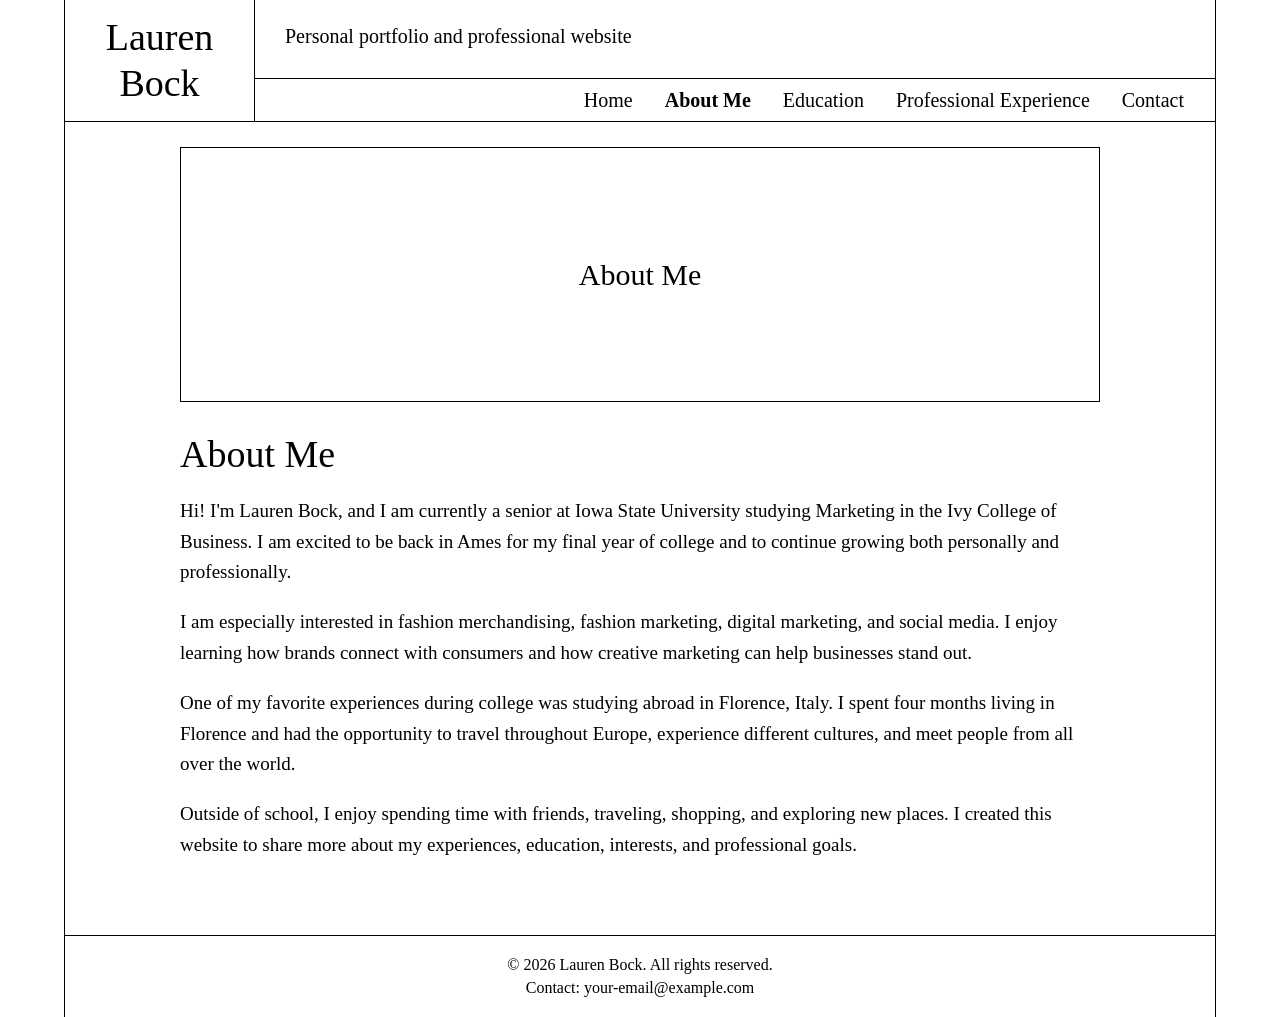
==== about.html @ a588fd4f "Add about.html with personal information" ====
<!DOCTYPE html>
<html lang="en">

<head>
    <meta charset="UTF-8">
    <meta name="viewport" content="width=device-width, initial-scale=1.0">

    <title>Lauren Bock | About Me</title>

    <link rel="stylesheet" href="style.css">
</head>

<body>

    <div class="website-container">

        <!-- HEADER AND TOP NAVIGATION -->
        <div id="site-header"></div>


        <!-- MAIN CONTENT -->
        <main class="main-content">

            <!-- HERO IMAGE -->
            <div class="hero-image">
                <div class="hero-placeholder">
                    About Me
                </div>
            </div>


            <!-- ABOUT ME CONTENT -->
            <section class="content-section">

                <h1>About Me</h1>

                <p>
                    Hi! I'm Lauren Bock, and I am currently a senior at
                    Iowa State University studying Marketing in the Ivy
                    College of Business. I am excited to be back in Ames
                    for my final year of college and to continue growing
                    both personally and professionally.
                </p>

                <p>
                    I am especially interested in fashion merchandising,
                    fashion marketing, digital marketing, and social media.
                    I enjoy learning how brands connect with consumers and
                    how creative marketing can help businesses stand out.
                </p>

                <p>
                    One of my favorite experiences during college was
                    studying abroad in Florence, Italy. I spent four months
                    living in Florence and had the opportunity to travel
                    throughout Europe, experience different cultures, and
                    meet people from all over the world.
                </p>

                <p>
                    Outside of school, I enjoy spending time with friends,
                    traveling, shopping, and exploring new places. I created
                    this website to share more about my experiences,
                    education, interests, and professional goals.
                </p>

            </section>

        </main>


        <!-- FOOTER -->
        <div id="site-footer"></div>

    </div>


    <!-- JAVASCRIPT -->
    <script src="navigation.js"></script>

</body>

</html>
---- style.css ----
/* =========================
   GENERAL PAGE STYLING
========================= */

* {
    box-sizing: border-box;
}

html {
    scroll-behavior: smooth;
}

body {
    margin: 0;
    padding: 0;

    font-family: "Times New Roman", Times, serif;

    background-color: white;

    color: black;
}

a {
    color: black;
    text-decoration: none;
}

a:hover {
    text-decoration: underline;
}


/* =========================
   WEBSITE CONTAINER
========================= */

.website-container {
    width: 90%;

    max-width: 1400px;

    margin: 0 auto;

    border-left: 1px solid black;
    border-right: 1px solid black;
}


/* =========================
   HEADER
========================= */

.site-header {

    display: grid;

    grid-template-columns: 190px 1fr;

    min-height: 115px;

    border-bottom: 1px solid black;
}


/* =========================
   LAUREN BOCK
========================= */

.logo-area {

    display: flex;

    align-items: center;

    justify-content: center;

    border-right: 1px solid black;

    font-size: 38px;

    line-height: 1.2;

    text-align: center;

    padding: 15px;
}


/* =========================
   HEADER RIGHT SIDE
========================= */

.header-content {

    display: flex;

    flex-direction: column;
}


/* =========================
   HEADER DESCRIPTION
========================= */

.header-intro {

    flex: 1;

    padding: 22px 30px;

    font-size: 20px;

    line-height: 1.4;
}


/* =========================
   TOP NAVIGATION
========================= */

.top-navigation {

    min-height: 43px;

    border-top: 1px solid black;

    display: flex;

    align-items: center;

    justify-content: flex-end;

    padding-right: 15px;
}

.top-navigation a {

    padding: 8px 16px;

    font-size: 20px;
}

.top-navigation a:hover {

    background-color: #f1f1f1;

    text-decoration: none;
}


/* ACTIVE PAGE */

.top-navigation a.active {

    font-weight: bold;
}


/* =========================
   MAIN CONTENT
========================= */

.main-content {

    width: 80%;

    max-width: 1050px;

    margin: 0 auto;

    padding: 25px 0 55px 0;
}


/* =========================
   HERO IMAGE
========================= */

.hero-image {

    width: 100%;

    height: 255px;

    border: 1px solid black;

    display: flex;

    align-items: center;

    justify-content: center;

    margin-bottom: 30px;

    overflow: hidden;
}


/* IF YOU ADD AN IMAGE */

.hero-image img {

    width: 100%;

    height: 100%;

    object-fit: cover;
}


/* TEMPORARY HERO TEXT */

.hero-placeholder {

    font-size: 30px;
}


/* =========================
   MAIN CONTENT TEXT
========================= */

.content-section {

    width: 100%;
}


.content-section h1 {

    font-size: 38px;

    font-weight: normal;

    margin-top: 0;

    margin-bottom: 20px;
}


.content-section h2 {

    font-size: 28px;

    font-weight: normal;

    margin-top: 30px;

    margin-bottom: 12px;
}


.content-section p {

    font-size: 19px;

    line-height: 1.6;

    margin-bottom: 20px;
}


/* =========================
   FOOTER
========================= */

.site-footer {

    border-top: 1px solid black;

    padding: 15px 20px;

    text-align: center;

    font-size: 16px;
}


.site-footer p {

    margin: 5px 0;
}


/* =========================
   MOBILE
========================= */

@media screen and (max-width: 900px) {

    .website-container {

        width: 100%;

        border-left: none;

        border-right: none;
    }


    .site-header {

        grid-template-columns: 1fr;
    }


    .logo-area {

        border-right: none;

        border-bottom: 1px solid black;

        padding: 20px;
    }


    .header-intro {

        text-align: center;
    }


    .top-navigation {

        justify-content: center;

        flex-wrap: wrap;

        padding: 5px;
    }


    .top-navigation a {

        padding: 8px 10px;

        font-size: 16px;
    }


    .main-content {

        width: 90%;

        padding: 25px 0 40px 0;
    }


    .hero-image {

        height: 200px;
    }
}
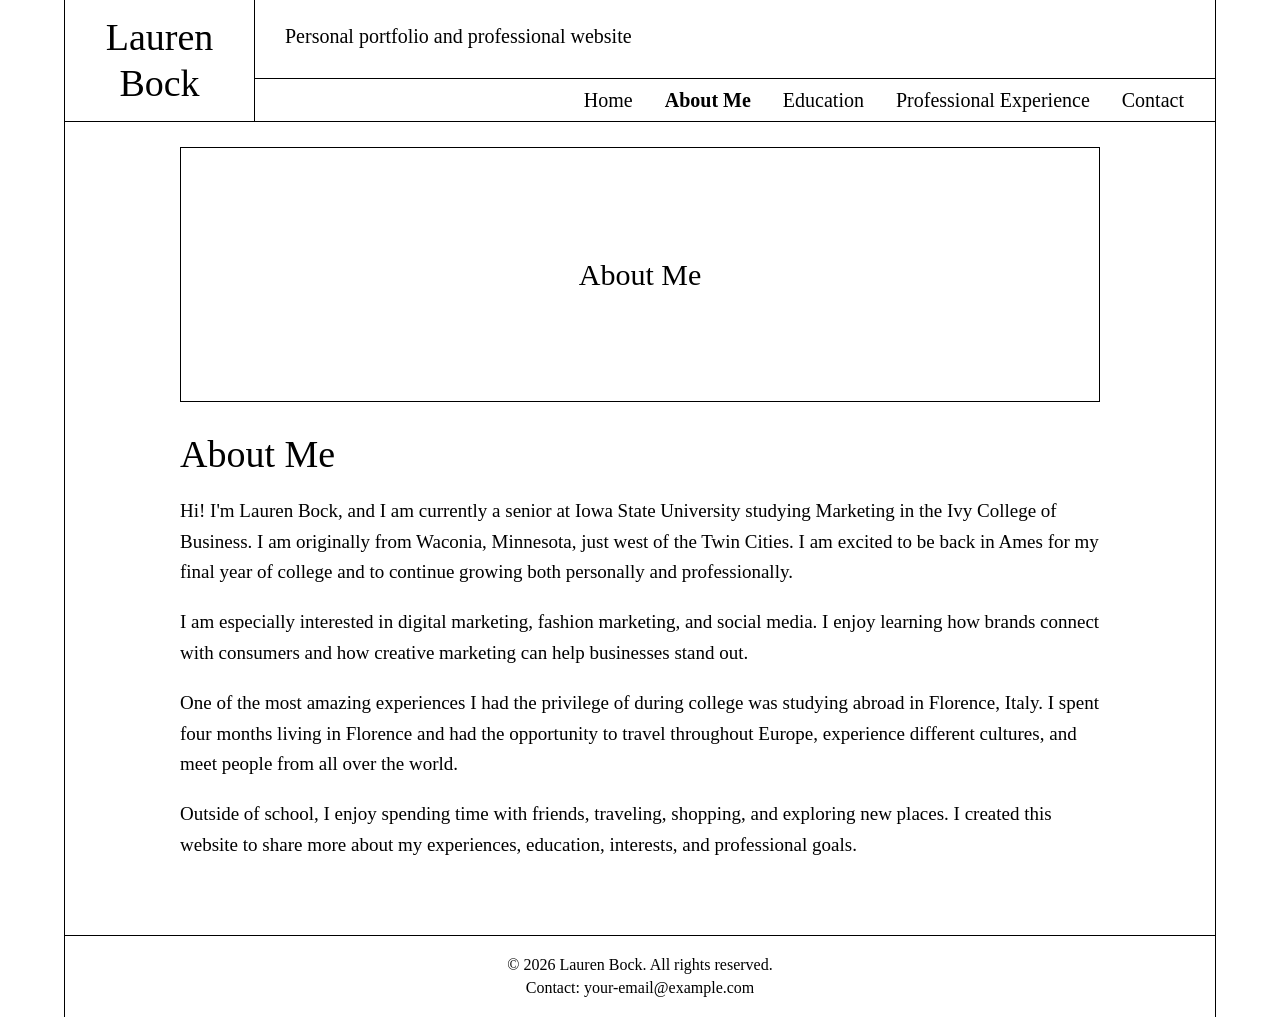
==== commit 008a849b: "Revise content in about.html for clarity Reworded several sentences for improved clarity and flow." ====
--- a/about.html
+++ b/about.html
@@ -37,24 +37,25 @@
                 <p>
                     Hi! I'm Lauren Bock, and I am currently a senior at
                     Iowa State University studying Marketing in the Ivy
-                    College of Business. I am excited to be back in Ames
+                    College of Business. I am originally from Waconia, Minnesota, 
+                    just west of the Twin Cities. I am excited to be back in Ames
                     for my final year of college and to continue growing
                     both personally and professionally.
                 </p>
 
                 <p>
-                    I am especially interested in fashion merchandising,
-                    fashion marketing, digital marketing, and social media.
-                    I enjoy learning how brands connect with consumers and
-                    how creative marketing can help businesses stand out.
+                    I am especially interested in digital marketing, 
+                    fashion marketing, and social media. I enjoy learning 
+                    how brands connect with consumers and how creative 
+                    marketing can help businesses stand out.
                 </p>
 
                 <p>
-                    One of my favorite experiences during college was
-                    studying abroad in Florence, Italy. I spent four months
-                    living in Florence and had the opportunity to travel
-                    throughout Europe, experience different cultures, and
-                    meet people from all over the world.
+                    One of the most amazing experiences I had the privilege 
+                    of during college was studying abroad in Florence, Italy. 
+                    I spent four months living in Florence and had the 
+                    opportunity to travel throughout Europe, experience 
+                    different cultures, and meet people from all over the world.
                 </p>
 
                 <p>
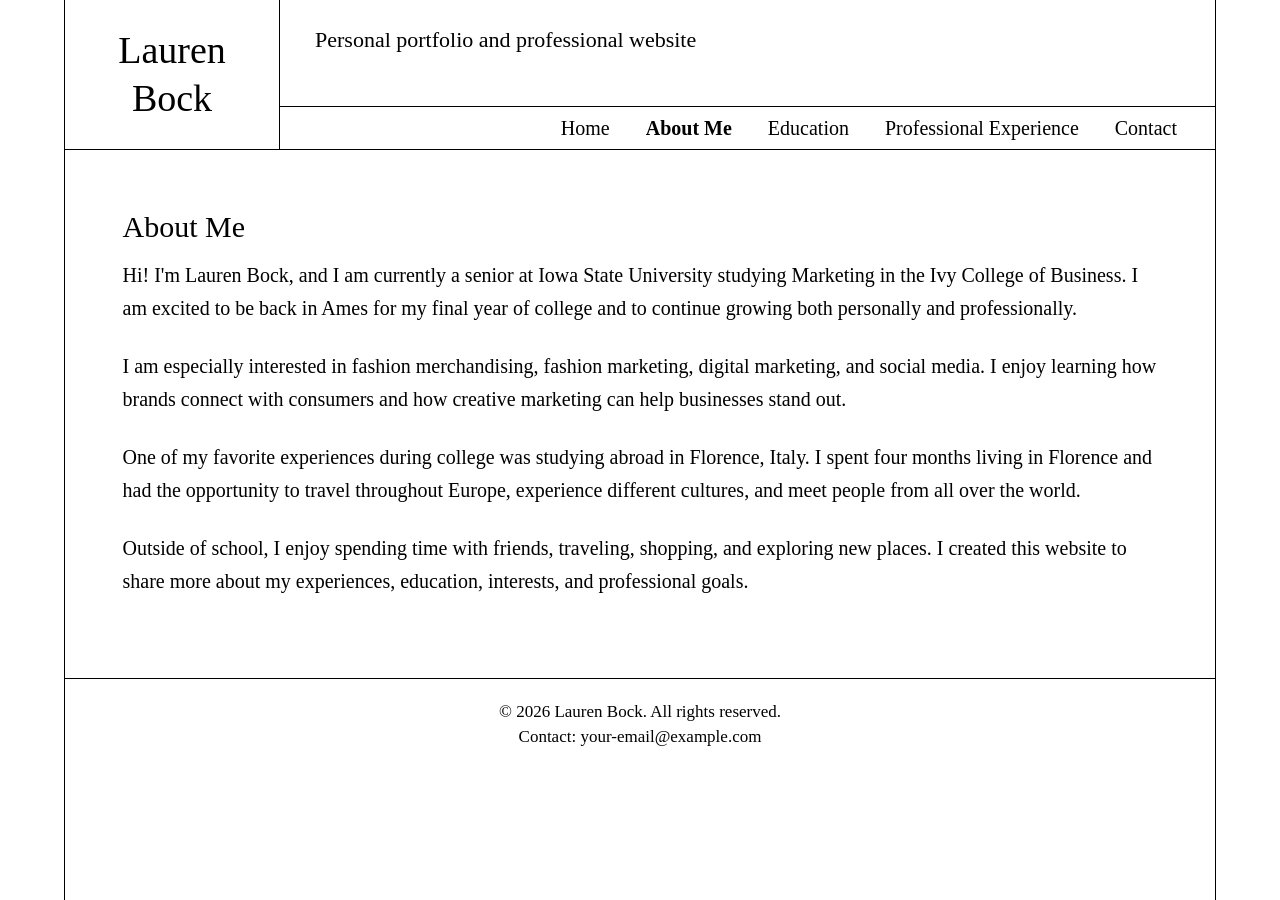
==== commit 88505cde: "Revise About Me section in about.html Updated headings and refined content in the About Me section." ====
--- a/about.html
+++ b/about.html
@@ -14,48 +14,38 @@
 
     <div class="website-container">
 
-        <!-- HEADER AND TOP NAVIGATION -->
+        <!-- HEADER -->
         <div id="site-header"></div>
 
 
-        <!-- MAIN CONTENT -->
-        <main class="main-content">
+        <!-- ABOUT ME CONTENT -->
+        <main class="home-page-content">
 
-            <!-- HERO IMAGE -->
-            <div class="hero-image">
-                <div class="hero-placeholder">
-                    About Me
-                </div>
-            </div>
-
-
-            <!-- ABOUT ME CONTENT -->
             <section class="content-section">
 
-                <h1>About Me</h1>
+                <h2>About Me</h2>
 
                 <p>
                     Hi! I'm Lauren Bock, and I am currently a senior at
                     Iowa State University studying Marketing in the Ivy
-                    College of Business. I am originally from Waconia, Minnesota, 
-                    just west of the Twin Cities. I am excited to be back in Ames
+                    College of Business. I am excited to be back in Ames
                     for my final year of college and to continue growing
                     both personally and professionally.
                 </p>
 
                 <p>
-                    I am especially interested in digital marketing, 
-                    fashion marketing, and social media. I enjoy learning 
-                    how brands connect with consumers and how creative 
-                    marketing can help businesses stand out.
+                    I am especially interested in fashion merchandising,
+                    fashion marketing, digital marketing, and social media.
+                    I enjoy learning how brands connect with consumers
+                    and how creative marketing can help businesses stand out.
                 </p>
 
                 <p>
-                    One of the most amazing experiences I had the privilege 
-                    of during college was studying abroad in Florence, Italy. 
-                    I spent four months living in Florence and had the 
-                    opportunity to travel throughout Europe, experience 
-                    different cultures, and meet people from all over the world.
+                    One of my favorite experiences during college was
+                    studying abroad in Florence, Italy. I spent four months
+                    living in Florence and had the opportunity to travel
+                    throughout Europe, experience different cultures, and
+                    meet people from all over the world.
                 </p>
 
                 <p>
--- a/style.css
+++ b/style.css
@@ -1,5 +1,5 @@
 /* =========================
-   GENERAL PAGE STYLING
+   GENERAL
 ========================= */
 
 * {
@@ -13,12 +13,9 @@
 body {
     margin: 0;
     padding: 0;
-
+    background: white;
+    color: black;
     font-family: "Times New Roman", Times, serif;
-
-    background-color: white;
-
-    color: black;
 }
 
 a {
@@ -32,18 +29,17 @@
 
 
 /* =========================
-   WEBSITE CONTAINER
+   MAIN WEBSITE
 ========================= */
 
 .website-container {
     width: 90%;
-
-    max-width: 1400px;
-
     margin: 0 auto;
 
     border-left: 1px solid black;
     border-right: 1px solid black;
+
+    min-height: 100vh;
 }
 
 
@@ -52,50 +48,43 @@
 ========================= */
 
 .site-header {
-
     display: grid;
-
-    grid-template-columns: 190px 1fr;
-
-    min-height: 115px;
+    grid-template-columns: 215px 1fr;
+
+    min-height: 150px;
 
     border-bottom: 1px solid black;
 }
 
 
 /* =========================
-   LAUREN BOCK
+   NAME
 ========================= */
 
 .logo-area {
-
     display: flex;
-
     align-items: center;
-
     justify-content: center;
 
+    padding: 15px;
+
     border-right: 1px solid black;
 
     font-size: 38px;
-
-    line-height: 1.2;
-
+    line-height: 1.25;
     text-align: center;
-
-    padding: 15px;
-}
-
-
-/* =========================
-   HEADER RIGHT SIDE
+}
+
+
+/* =========================
+   HEADER CONTENT
 ========================= */
 
 .header-content {
-
     display: flex;
-
     flex-direction: column;
+
+    min-width: 0;
 }
 
 
@@ -104,251 +93,257 @@
 ========================= */
 
 .header-intro {
-
     flex: 1;
 
-    padding: 22px 30px;
+    padding: 25px 35px;
+
+    font-size: 22px;
+    line-height: 1.4;
+}
+
+
+/* =========================
+   NAVIGATION
+========================= */
+
+.top-navigation {
+    min-height: 43px;
+
+    border-top: 1px solid black;
+
+    display: flex;
+    align-items: center;
+    justify-content: flex-end;
+
+    padding-right: 20px;
+
+    white-space: nowrap;
+}
+
+.top-navigation a {
+    padding: 8px 18px;
 
     font-size: 20px;
-
-    line-height: 1.4;
-}
-
-
-/* =========================
-   TOP NAVIGATION
-========================= */
-
-.top-navigation {
-
-    min-height: 43px;
-
+}
+
+.top-navigation a:hover {
+    background-color: #f1f1f1;
+    text-decoration: none;
+}
+
+.top-navigation a.active {
+    font-weight: bold;
+}
+
+
+/* =========================
+   ALL PAGE CONTENT
+========================= */
+
+/*
+   This is the important part.
+
+   Every page gets 5% space inside
+   the website on BOTH sides.
+*/
+
+.home-page-content,
+.main-content {
+    width: 90% !important;
+
+    margin-left: auto !important;
+    margin-right: auto !important;
+
+    padding-top: 25px;
+    padding-bottom: 55px;
+}
+
+
+/* =========================
+   HERO IMAGE
+========================= */
+
+.hero-image {
+    width: 100%;
+
+    height: 255px;
+
+    border: 1px solid black;
+
+    display: flex;
+    align-items: center;
+    justify-content: center;
+
+    margin-bottom: 30px;
+
+    overflow: hidden;
+}
+
+.hero-placeholder {
+    font-size: 30px;
+}
+
+.hero-image img {
+    width: 100%;
+    height: 100%;
+
+    object-fit: cover;
+}
+
+
+/* =========================
+   CONTENT
+========================= */
+
+.content-section {
+    width: 100%;
+    margin: 0;
+    padding: 0;
+}
+
+
+/* =========================
+   MAIN HEADINGS
+========================= */
+
+.content-section h1 {
+    font-size: 65px;
+
+    font-weight: normal;
+
+    line-height: 1.15;
+
+    margin: 0 0 25px 0;
+}
+
+
+/* =========================
+   SECONDARY HEADINGS
+========================= */
+
+.content-section h2 {
+    font-size: 30px;
+
+    font-weight: normal;
+
+    margin-top: 35px;
+    margin-bottom: 15px;
+}
+
+
+/* =========================
+   PARAGRAPHS
+========================= */
+
+.content-section p {
+    font-size: 20px;
+
+    line-height: 1.65;
+
+    margin-top: 0;
+    margin-bottom: 25px;
+}
+
+
+/* =========================
+   SIDEBARS OFF
+========================= */
+
+.left-sidebar,
+.right-sidebar {
+    display: none !important;
+}
+
+
+/* =========================
+   FOOTER
+========================= */
+
+.site-footer {
     border-top: 1px solid black;
 
-    display: flex;
-
-    align-items: center;
-
-    justify-content: flex-end;
-
-    padding-right: 15px;
-}
-
-.top-navigation a {
-
-    padding: 8px 16px;
-
-    font-size: 20px;
-}
-
-.top-navigation a:hover {
-
-    background-color: #f1f1f1;
-
-    text-decoration: none;
-}
-
-
-/* ACTIVE PAGE */
-
-.top-navigation a.active {
-
-    font-weight: bold;
-}
-
-
-/* =========================
-   MAIN CONTENT
-========================= */
-
-.main-content {
-
-    width: 80%;
-
-    max-width: 1050px;
-
-    margin: 0 auto;
-
-    padding: 25px 0 55px 0;
-}
-
-
-/* =========================
-   HERO IMAGE
-========================= */
-
-.hero-image {
-
-    width: 100%;
-
-    height: 255px;
-
-    border: 1px solid black;
-
-    display: flex;
-
-    align-items: center;
-
-    justify-content: center;
-
-    margin-bottom: 30px;
-
-    overflow: hidden;
-}
-
-
-/* IF YOU ADD AN IMAGE */
-
-.hero-image img {
-
-    width: 100%;
-
-    height: 100%;
-
-    object-fit: cover;
-}
-
-
-/* TEMPORARY HERO TEXT */
-
-.hero-placeholder {
-
-    font-size: 30px;
-}
-
-
-/* =========================
-   MAIN CONTENT TEXT
-========================= */
-
-.content-section {
-
-    width: 100%;
-}
-
-
-.content-section h1 {
-
-    font-size: 38px;
-
-    font-weight: normal;
-
-    margin-top: 0;
-
-    margin-bottom: 20px;
-}
-
-
-.content-section h2 {
-
-    font-size: 28px;
-
-    font-weight: normal;
-
-    margin-top: 30px;
-
-    margin-bottom: 12px;
-}
-
-
-.content-section p {
-
-    font-size: 19px;
-
-    line-height: 1.6;
-
-    margin-bottom: 20px;
-}
-
-
-/* =========================
-   FOOTER
-========================= */
-
-.site-footer {
-
-    border-top: 1px solid black;
-
-    padding: 15px 20px;
+    padding: 18px 20px;
 
     text-align: center;
 
-    font-size: 16px;
-}
-
+    font-size: 17px;
+}
 
 .site-footer p {
-
     margin: 5px 0;
 }
 
 
 /* =========================
+   TABLET
+========================= */
+
+@media screen and (max-width: 1000px) {
+
+    .site-header {
+        grid-template-columns: 170px 1fr;
+    }
+
+    .top-navigation a {
+        padding: 8px 10px;
+        font-size: 17px;
+    }
+
+    .home-page-content,
+    .main-content {
+        width: 90% !important;
+    }
+
+    .content-section h1 {
+        font-size: 48px;
+    }
+}
+
+
+/* =========================
    MOBILE
 ========================= */
 
-@media screen and (max-width: 900px) {
+@media screen and (max-width: 750px) {
 
     .website-container {
-
-        width: 100%;
-
-        border-left: none;
-
+        width: 90%;
+    }
+
+    .site-header {
+        grid-template-columns: 1fr;
+    }
+
+    .logo-area {
         border-right: none;
-    }
-
-
-    .site-header {
-
-        grid-template-columns: 1fr;
-    }
-
-
-    .logo-area {
-
-        border-right: none;
-
         border-bottom: 1px solid black;
-
-        padding: 20px;
-    }
-
+    }
 
     .header-intro {
-
         text-align: center;
     }
 
-
     .top-navigation {
-
         justify-content: center;
-
         flex-wrap: wrap;
-
-        padding: 5px;
-    }
-
-
-    .top-navigation a {
-
-        padding: 8px 10px;
-
-        font-size: 16px;
-    }
-
-
+        white-space: normal;
+        padding-right: 0;
+    }
+
+    .home-page-content,
     .main-content {
-
-        width: 90%;
-
-        padding: 25px 0 40px 0;
-    }
-
+        width: 90% !important;
+    }
 
     .hero-image {
-
         height: 200px;
     }
-}
+
+    .content-section h1 {
+        font-size: 42px;
+    }
+
+    .content-section p {
+        font-size: 18px;
+    }
+}
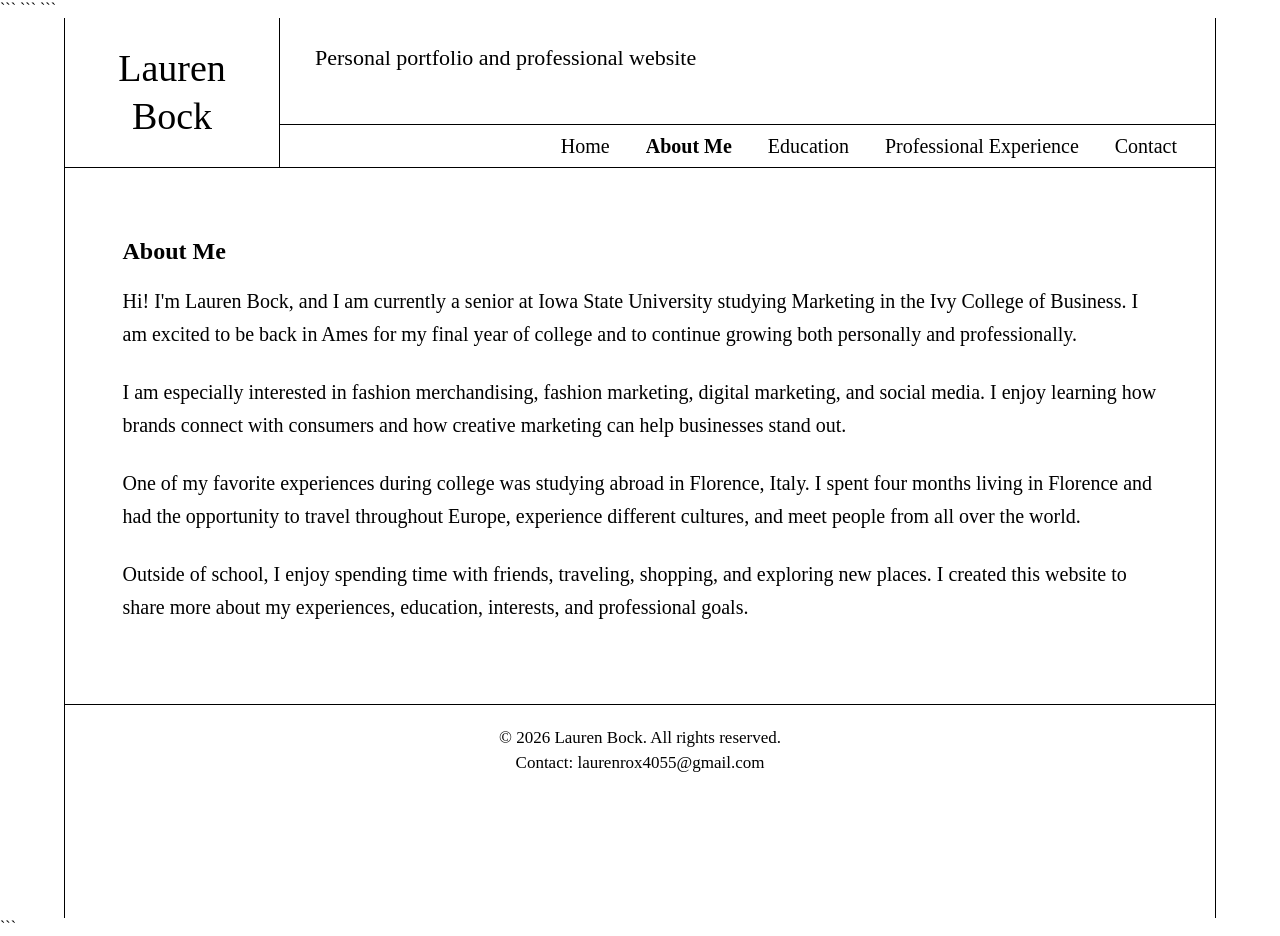
==== commit 98ceb9e0: "Refactor About Me section in about.html" ====
--- a/about.html
+++ b/about.html
@@ -1,73 +1,79 @@
 <!DOCTYPE html>
+
 <html lang="en">
 
 <head>
     <meta charset="UTF-8">
     <meta name="viewport" content="width=device-width, initial-scale=1.0">
 
-    <title>Lauren Bock | About Me</title>
+```
+<title>Lauren Bock | About Me</title>
 
-    <link rel="stylesheet" href="style.css">
+<link rel="stylesheet" href="style.css">
+```
+
 </head>
 
 <body>
 
-    <div class="website-container">
+```
+<div class="website-container">
 
-        <!-- HEADER -->
-        <div id="site-header"></div>
+    <!-- HEADER -->
+    <div id="site-header"></div>
 
 
-        <!-- ABOUT ME CONTENT -->
-        <main class="home-page-content">
+    <!-- ABOUT ME CONTENT -->
+    <main class="home-page-content">
 
-            <section class="content-section">
+        <section class="content-section">
 
-                <h2>About Me</h2>
+            <h1 class="about-me-heading">About Me</h1>
 
-                <p>
-                    Hi! I'm Lauren Bock, and I am currently a senior at
-                    Iowa State University studying Marketing in the Ivy
-                    College of Business. I am excited to be back in Ames
-                    for my final year of college and to continue growing
-                    both personally and professionally.
-                </p>
+            <p>
+                Hi! I'm Lauren Bock, and I am currently a senior at
+                Iowa State University studying Marketing in the Ivy
+                College of Business. I am excited to be back in Ames
+                for my final year of college and to continue growing
+                both personally and professionally.
+            </p>
 
-                <p>
-                    I am especially interested in fashion merchandising,
-                    fashion marketing, digital marketing, and social media.
-                    I enjoy learning how brands connect with consumers
-                    and how creative marketing can help businesses stand out.
-                </p>
+            <p>
+                I am especially interested in fashion merchandising,
+                fashion marketing, digital marketing, and social media.
+                I enjoy learning how brands connect with consumers
+                and how creative marketing can help businesses stand out.
+            </p>
 
-                <p>
-                    One of my favorite experiences during college was
-                    studying abroad in Florence, Italy. I spent four months
-                    living in Florence and had the opportunity to travel
-                    throughout Europe, experience different cultures, and
-                    meet people from all over the world.
-                </p>
+            <p>
+                One of my favorite experiences during college was
+                studying abroad in Florence, Italy. I spent four months
+                living in Florence and had the opportunity to travel
+                throughout Europe, experience different cultures, and
+                meet people from all over the world.
+            </p>
 
-                <p>
-                    Outside of school, I enjoy spending time with friends,
-                    traveling, shopping, and exploring new places. I created
-                    this website to share more about my experiences,
-                    education, interests, and professional goals.
-                </p>
+            <p>
+                Outside of school, I enjoy spending time with friends,
+                traveling, shopping, and exploring new places. I created
+                this website to share more about my experiences,
+                education, interests, and professional goals.
+            </p>
 
-            </section>
+        </section>
 
-        </main>
+    </main>
 
 
-        <!-- FOOTER -->
-        <div id="site-footer"></div>
+    <!-- FOOTER -->
+    <div id="site-footer"></div>
 
-    </div>
+</div>
 
 
-    <!-- JAVASCRIPT -->
-    <script src="navigation.js"></script>
+<!-- JAVASCRIPT -->
+<script src="navigation.js"></script>
+```
 
 </body>
 
--- a/style.css
+++ b/style.css
@@ -1,5 +1,5 @@
 /* =========================
-   GENERAL
+   GENERAL PAGE STYLING
 ========================= */
 
 * {
@@ -13,8 +13,11 @@
 body {
     margin: 0;
     padding: 0;
-    background: white;
+
+    background-color: white;
+
     color: black;
+
     font-family: "Times New Roman", Times, serif;
 }
 
@@ -29,17 +32,20 @@
 
 
 /* =========================
-   MAIN WEBSITE
+   WEBSITE CONTAINER
 ========================= */
 
 .website-container {
     width: 90%;
+
+    max-width: 1600px;
+
     margin: 0 auto;
+
+    min-height: 100vh;
 
     border-left: 1px solid black;
     border-right: 1px solid black;
-
-    min-height: 100vh;
 }
 
 
@@ -49,6 +55,7 @@
 
 .site-header {
     display: grid;
+
     grid-template-columns: 215px 1fr;
 
     min-height: 150px;
@@ -58,11 +65,12 @@
 
 
 /* =========================
-   NAME
+   LAUREN BOCK
 ========================= */
 
 .logo-area {
     display: flex;
+
     align-items: center;
     justify-content: center;
 
@@ -71,7 +79,9 @@
     border-right: 1px solid black;
 
     font-size: 38px;
+
     line-height: 1.25;
+
     text-align: center;
 }
 
@@ -82,6 +92,7 @@
 
 .header-content {
     display: flex;
+
     flex-direction: column;
 
     min-width: 0;
@@ -98,12 +109,13 @@
     padding: 25px 35px;
 
     font-size: 22px;
+
     line-height: 1.4;
 }
 
 
 /* =========================
-   NAVIGATION
+   TOP NAVIGATION
 ========================= */
 
 .top-navigation {
@@ -112,7 +124,9 @@
     border-top: 1px solid black;
 
     display: flex;
+
     align-items: center;
+
     justify-content: flex-end;
 
     padding-right: 20px;
@@ -128,8 +142,14 @@
 
 .top-navigation a:hover {
     background-color: #f1f1f1;
+
     text-decoration: none;
 }
+
+
+/* =========================
+   ACTIVE PAGE
+========================= */
 
 .top-navigation a.active {
     font-weight: bold;
@@ -140,85 +160,51 @@
    ALL PAGE CONTENT
 ========================= */
 
-/*
-   This is the important part.
-
-   Every page gets 5% space inside
-   the website on BOTH sides.
-*/
-
-.home-page-content,
-.main-content {
-    width: 90% !important;
-
-    margin-left: auto !important;
-    margin-right: auto !important;
-
-    padding-top: 25px;
+.home-page-content {
+    width: 90%;
+
+    max-width: 1250px;
+
+    margin-left: auto;
+    margin-right: auto;
+
+    padding-top: 50px;
     padding-bottom: 55px;
 }
 
 
 /* =========================
-   HERO IMAGE
-========================= */
-
-.hero-image {
-    width: 100%;
-
-    height: 255px;
-
-    border: 1px solid black;
-
-    display: flex;
-    align-items: center;
-    justify-content: center;
-
-    margin-bottom: 30px;
-
-    overflow: hidden;
-}
-
-.hero-placeholder {
-    font-size: 30px;
-}
-
-.hero-image img {
-    width: 100%;
-    height: 100%;
-
-    object-fit: cover;
-}
-
-
-/* =========================
-   CONTENT
+   CONTENT SECTION
 ========================= */
 
 .content-section {
     width: 100%;
+
     margin: 0;
+
     padding: 0;
 }
 
 
 /* =========================
-   MAIN HEADINGS
-========================= */
-
-.content-section h1 {
+   HOME PAGE HEADING
+========================= */
+
+.home-content h1 {
     font-size: 65px;
 
     font-weight: normal;
 
     line-height: 1.15;
 
-    margin: 0 0 25px 0;
-}
-
-
-/* =========================
-   SECONDARY HEADINGS
+    margin-top: 0;
+
+    margin-bottom: 30px;
+}
+
+
+/* =========================
+   OTHER PAGE HEADINGS
 ========================= */
 
 .content-section h2 {
@@ -226,8 +212,18 @@
 
     font-weight: normal;
 
+    line-height: 1.25;
+
     margin-top: 35px;
+
     margin-bottom: 15px;
+}
+
+
+/* First heading on each inside page */
+
+.content-section h2:first-child {
+    margin-top: 0;
 }
 
 
@@ -241,12 +237,26 @@
     line-height: 1.65;
 
     margin-top: 0;
+
     margin-bottom: 25px;
 }
 
 
 /* =========================
-   SIDEBARS OFF
+   CONTACT LINKS
+========================= */
+
+.content-section a {
+    text-decoration: underline;
+}
+
+.content-section a:hover {
+    font-weight: bold;
+}
+
+
+/* =========================
+   REMOVE OLD SIDEBARS
 ========================= */
 
 .left-sidebar,
@@ -286,15 +296,15 @@
 
     .top-navigation a {
         padding: 8px 10px;
+
         font-size: 17px;
     }
 
-    .home-page-content,
-    .main-content {
-        width: 90% !important;
-    }
-
-    .content-section h1 {
+    .home-page-content {
+        width: 90%;
+    }
+
+    .home-content h1 {
         font-size: 48px;
     }
 }
@@ -316,6 +326,7 @@
 
     .logo-area {
         border-right: none;
+
         border-bottom: 1px solid black;
     }
 
@@ -325,22 +336,26 @@
 
     .top-navigation {
         justify-content: center;
+
         flex-wrap: wrap;
+
         white-space: normal;
+
         padding-right: 0;
     }
 
-    .home-page-content,
-    .main-content {
-        width: 90% !important;
-    }
-
-    .hero-image {
-        height: 200px;
-    }
-
-    .content-section h1 {
+    .home-page-content {
+        width: 90%;
+
+        padding-top: 35px;
+    }
+
+    .home-content h1 {
         font-size: 42px;
+    }
+
+    .content-section h2 {
+        font-size: 27px;
     }
 
     .content-section p {
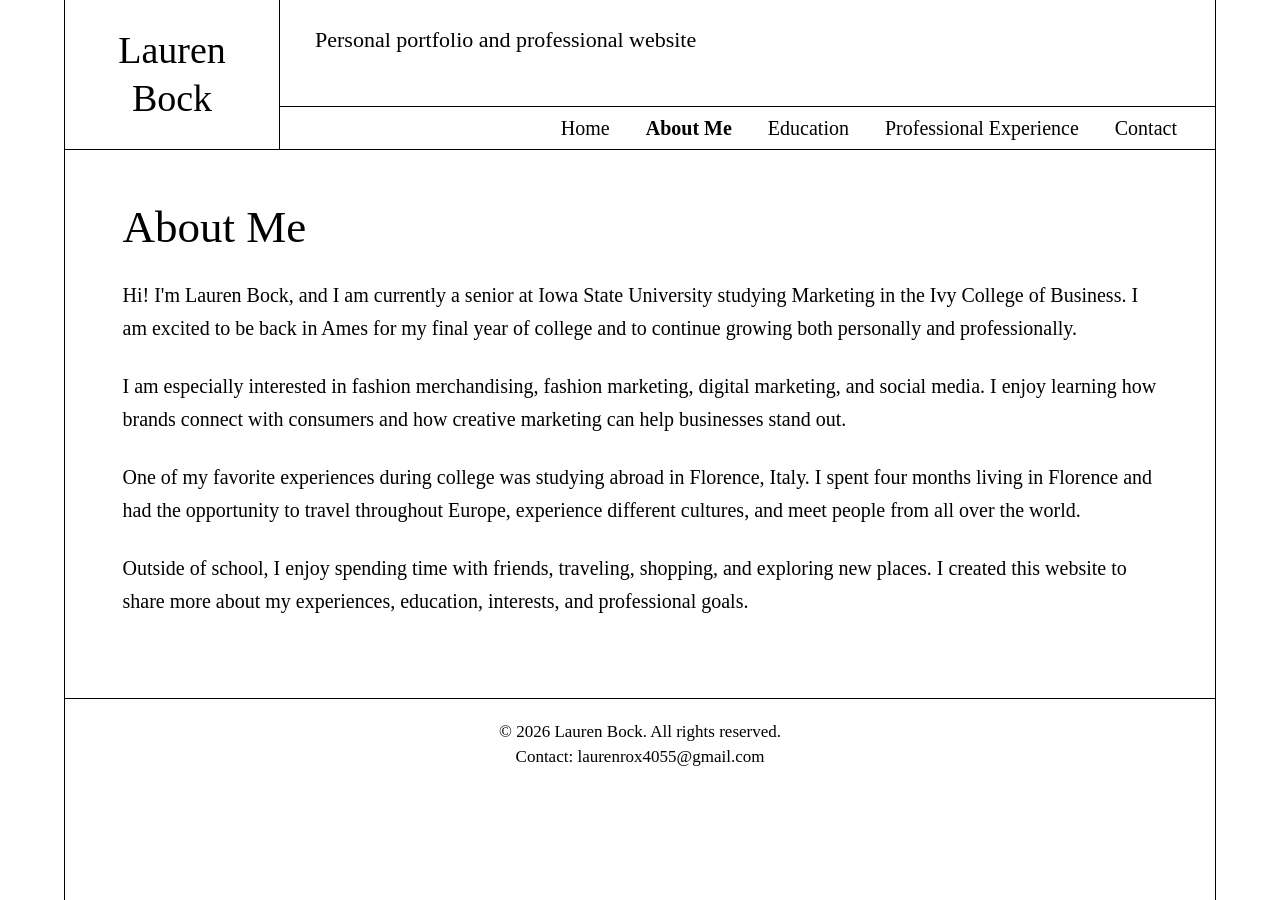
==== commit f004f8b4: "Refactor about.html for improved structure and readability" ====
--- a/about.html
+++ b/about.html
@@ -1,79 +1,79 @@
 <!DOCTYPE html>
-
 <html lang="en">
 
 <head>
     <meta charset="UTF-8">
-    <meta name="viewport" content="width=device-width, initial-scale=1.0">
 
-```
-<title>Lauren Bock | About Me</title>
+    <meta
+        name="viewport"
+        content="width=device-width, initial-scale=1.0"
+    >
 
-<link rel="stylesheet" href="style.css">
-```
+    <title>Lauren Bock | About Me</title>
 
+    <link rel="stylesheet" href="style.css">
 </head>
 
-<body>
+<body class="about-page">
 
-```
-<div class="website-container">
+    <div class="website-container">
 
-    <!-- HEADER -->
-    <div id="site-header"></div>
+        <!-- HEADER -->
+        <div id="site-header"></div>
 
 
-    <!-- ABOUT ME CONTENT -->
-    <main class="home-page-content">
+        <!-- ABOUT ME CONTENT -->
+        <main class="home-page-content">
 
-        <section class="content-section">
+            <section class="content-section">
 
-            <h1 class="about-me-heading">About Me</h1>
+                <h1 class="about-me-heading">
+                    About Me
+                </h1>
 
-            <p>
-                Hi! I'm Lauren Bock, and I am currently a senior at
-                Iowa State University studying Marketing in the Ivy
-                College of Business. I am excited to be back in Ames
-                for my final year of college and to continue growing
-                both personally and professionally.
-            </p>
+                <p>
+                    Hi! I'm Lauren Bock, and I am currently a senior at
+                    Iowa State University studying Marketing in the Ivy
+                    College of Business. I am excited to be back in Ames
+                    for my final year of college and to continue growing
+                    both personally and professionally.
+                </p>
 
-            <p>
-                I am especially interested in fashion merchandising,
-                fashion marketing, digital marketing, and social media.
-                I enjoy learning how brands connect with consumers
-                and how creative marketing can help businesses stand out.
-            </p>
+                <p>
+                    I am especially interested in fashion merchandising,
+                    fashion marketing, digital marketing, and social media.
+                    I enjoy learning how brands connect with consumers
+                    and how creative marketing can help businesses stand out.
+                </p>
 
-            <p>
-                One of my favorite experiences during college was
-                studying abroad in Florence, Italy. I spent four months
-                living in Florence and had the opportunity to travel
-                throughout Europe, experience different cultures, and
-                meet people from all over the world.
-            </p>
+                <p>
+                    One of my favorite experiences during college was
+                    studying abroad in Florence, Italy. I spent four months
+                    living in Florence and had the opportunity to travel
+                    throughout Europe, experience different cultures, and
+                    meet people from all over the world.
+                </p>
 
-            <p>
-                Outside of school, I enjoy spending time with friends,
-                traveling, shopping, and exploring new places. I created
-                this website to share more about my experiences,
-                education, interests, and professional goals.
-            </p>
+                <p>
+                    Outside of school, I enjoy spending time with friends,
+                    traveling, shopping, and exploring new places. I created
+                    this website to share more about my experiences,
+                    education, interests, and professional goals.
+                </p>
 
-        </section>
+            </section>
 
-    </main>
+        </main>
 
 
-    <!-- FOOTER -->
-    <div id="site-footer"></div>
+        <!-- FOOTER -->
+        <div id="site-footer"></div>
 
-</div>
+    </div>
 
 
-<!-- JAVASCRIPT -->
-<script src="navigation.js"></script>
-```
+    <!-- JAVASCRIPT -->
+    <script src="navigation.js"></script>
 
 </body>
 
--- a/style.css
+++ b/style.css
@@ -13,11 +13,8 @@
 body {
     margin: 0;
     padding: 0;
-
     background-color: white;
-
     color: black;
-
     font-family: "Times New Roman", Times, serif;
 }
 
@@ -37,13 +34,9 @@
 
 .website-container {
     width: 90%;
-
     max-width: 1600px;
-
+    min-height: 100vh;
     margin: 0 auto;
-
-    min-height: 100vh;
-
     border-left: 1px solid black;
     border-right: 1px solid black;
 }
@@ -55,33 +48,24 @@
 
 .site-header {
     display: grid;
-
     grid-template-columns: 215px 1fr;
-
     min-height: 150px;
-
     border-bottom: 1px solid black;
 }
 
 
 /* =========================
-   LAUREN BOCK
+   NAME/LOGO AREA
 ========================= */
 
 .logo-area {
     display: flex;
-
     align-items: center;
     justify-content: center;
-
     padding: 15px;
-
     border-right: 1px solid black;
-
     font-size: 38px;
-
     line-height: 1.25;
-
     text-align: center;
 }
 
@@ -92,24 +76,14 @@
 
 .header-content {
     display: flex;
-
     flex-direction: column;
-
     min-width: 0;
 }
-
-
-/* =========================
-   HEADER DESCRIPTION
-========================= */
 
 .header-intro {
     flex: 1;
-
     padding: 25px 35px;
-
     font-size: 22px;
-
     line-height: 1.4;
 }
 
@@ -119,37 +93,24 @@
 ========================= */
 
 .top-navigation {
+    display: flex;
+    align-items: center;
+    justify-content: flex-end;
     min-height: 43px;
-
+    padding-right: 20px;
     border-top: 1px solid black;
-
-    display: flex;
-
-    align-items: center;
-
-    justify-content: flex-end;
-
-    padding-right: 20px;
-
     white-space: nowrap;
 }
 
 .top-navigation a {
     padding: 8px 18px;
-
     font-size: 20px;
 }
 
 .top-navigation a:hover {
     background-color: #f1f1f1;
-
     text-decoration: none;
 }
-
-
-/* =========================
-   ACTIVE PAGE
-========================= */
 
 .top-navigation a.active {
     font-weight: bold;
@@ -157,70 +118,57 @@
 
 
 /* =========================
-   ALL PAGE CONTENT
+   PAGE CONTENT
 ========================= */
 
 .home-page-content {
     width: 90%;
-
     max-width: 1250px;
-
+    margin-right: auto;
     margin-left: auto;
-    margin-right: auto;
-
     padding-top: 50px;
     padding-bottom: 55px;
 }
 
-
-/* =========================
-   CONTENT SECTION
-========================= */
-
 .content-section {
     width: 100%;
-
     margin: 0;
-
     padding: 0;
 }
 
 
 /* =========================
-   HOME PAGE HEADING
+   HOMEPAGE HEADING
 ========================= */
 
 .home-content h1 {
+    margin-top: 0;
+    margin-bottom: 30px;
     font-size: 65px;
-
     font-weight: normal;
-
     line-height: 1.15;
-
+}
+
+
+/* =========================
+   OTHER PAGE HEADINGS
+========================= */
+
+.content-section h1 {
     margin-top: 0;
-
-    margin-bottom: 30px;
-}
-
-
-/* =========================
-   OTHER PAGE HEADINGS
-========================= */
+    margin-bottom: 25px;
+    font-size: 45px;
+    font-weight: normal;
+    line-height: 1.2;
+}
 
 .content-section h2 {
+    margin-top: 35px;
+    margin-bottom: 15px;
     font-size: 30px;
-
     font-weight: normal;
-
     line-height: 1.25;
-
-    margin-top: 35px;
-
-    margin-bottom: 15px;
-}
-
-
-/* First heading on each inside page */
+}
 
 .content-section h2:first-child {
     margin-top: 0;
@@ -231,14 +179,12 @@
    PARAGRAPHS
 ========================= */
 
+.home-content p,
 .content-section p {
+    margin-top: 0;
+    margin-bottom: 25px;
     font-size: 20px;
-
     line-height: 1.65;
-
-    margin-top: 0;
-
-    margin-bottom: 25px;
 }
 
 
@@ -252,6 +198,25 @@
 
 .content-section a:hover {
     font-weight: bold;
+}
+
+
+/* =========================
+   GOOGLE FORM
+========================= */
+
+.survey-section {
+    width: 100%;
+    margin-top: 50px;
+    padding-top: 30px;
+    border-top: 1px solid #c79ca6;
+}
+
+.survey-section iframe {
+    display: block;
+    width: 100%;
+    margin: 0;
+    border: none;
 }
 
 
@@ -270,12 +235,9 @@
 ========================= */
 
 .site-footer {
+    padding: 18px 20px;
     border-top: 1px solid black;
-
-    padding: 18px 20px;
-
     text-align: center;
-
     font-size: 17px;
 }
 
@@ -284,6 +246,79 @@
 }
 
 
+/* ==========================================
+   PASTEL-PINK HOMEPAGE WITH BROWN TEXT
+========================================== */
+
+body.home-page {
+    background-color: #f7dfe5;
+    color: #6b4435;
+}
+
+body.home-page .website-container {
+    background-color: #fcecf0;
+    border-left-color: #8a6252;
+    border-right-color: #8a6252;
+}
+
+body.home-page .site-header {
+    border-bottom-color: #8a6252;
+}
+
+body.home-page .logo-area {
+    color: #6b4435;
+    border-right-color: #8a6252;
+}
+
+body.home-page .header-intro {
+    color: #6b4435;
+}
+
+body.home-page .top-navigation {
+    border-top-color: #8a6252;
+}
+
+body.home-page .top-navigation a {
+    color: #6b4435;
+}
+
+body.home-page .top-navigation a:hover {
+    background-color: #f2cbd4;
+    color: #533328;
+    text-decoration: none;
+}
+
+body.home-page .top-navigation a.active {
+    color: #533328;
+    font-weight: bold;
+}
+
+body.home-page .home-content h1 {
+    color: #6b4435;
+}
+
+body.home-page .home-content h1 span {
+    color: #a05f68;
+}
+
+body.home-page .home-content p {
+    color: #6b4435;
+}
+
+body.home-page .survey-section {
+    border-top-color: #c79ca6;
+}
+
+body.home-page .site-footer {
+    color: #6b4435;
+    border-top-color: #8a6252;
+}
+
+body.home-page .site-footer a {
+    color: #6b4435;
+}
+
+
 /* =========================
    TABLET
 ========================= */
@@ -296,7 +331,6 @@
 
     .top-navigation a {
         padding: 8px 10px;
-
         font-size: 17px;
     }
 
@@ -326,8 +360,11 @@
 
     .logo-area {
         border-right: none;
-
         border-bottom: 1px solid black;
+    }
+
+    body.home-page .logo-area {
+        border-bottom-color: #8a6252;
     }
 
     .header-intro {
@@ -336,17 +373,13 @@
 
     .top-navigation {
         justify-content: center;
-
         flex-wrap: wrap;
-
+        padding-right: 0;
         white-space: normal;
-
-        padding-right: 0;
     }
 
     .home-page-content {
         width: 90%;
-
         padding-top: 35px;
     }
 
@@ -354,11 +387,20 @@
         font-size: 42px;
     }
 
+    .content-section h1 {
+        font-size: 38px;
+    }
+
     .content-section h2 {
         font-size: 27px;
     }
 
+    .home-content p,
     .content-section p {
         font-size: 18px;
     }
-}
+
+    .survey-section iframe {
+        height: 950px;
+    }
+}
